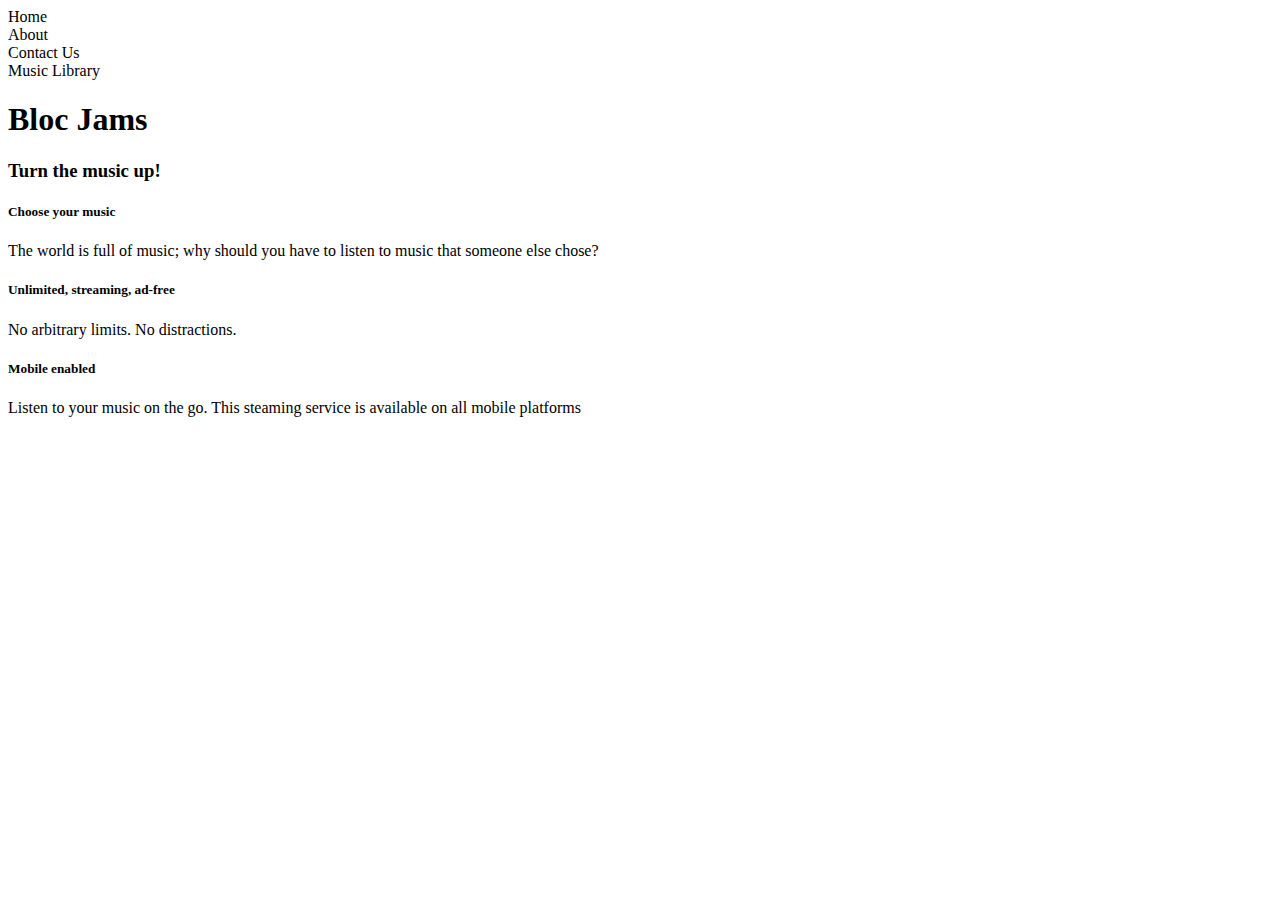
==== index.html @ e5f03ae5 "Assignment 6 Completed" ====
<!DOCTYPE html>
<html>
    <head>
        <title>Bloc Jams</title>
    </head>
    
    <body>
        
    <nav> <!-- Navigation bar -->
            <li>Home</li>
            <li>About</li>
            <li>Contact Us</li>
            <li>Music Library</li>        
    </nav> 
    
    <section> <!-- hero content -->
        <h1>Bloc Jams</h1>
        <h3>Turn the music up!</h3>
    </section>
        
    <section> <!-- selling points -->
        
             <h5>Choose your music</h5>
            <P>The world is full of music; why should you have to listen to music that someone else chose?</P>
        
            <h5>Unlimited, streaming, ad-free</h5>
            <p>No arbitrary limits. No distractions.</p>
        
            <h5>Mobile enabled</h5>
            <p>Listen to your music on the go. This steaming service is available on all mobile platforms</p>
    </section>
   
    </body>
</html>
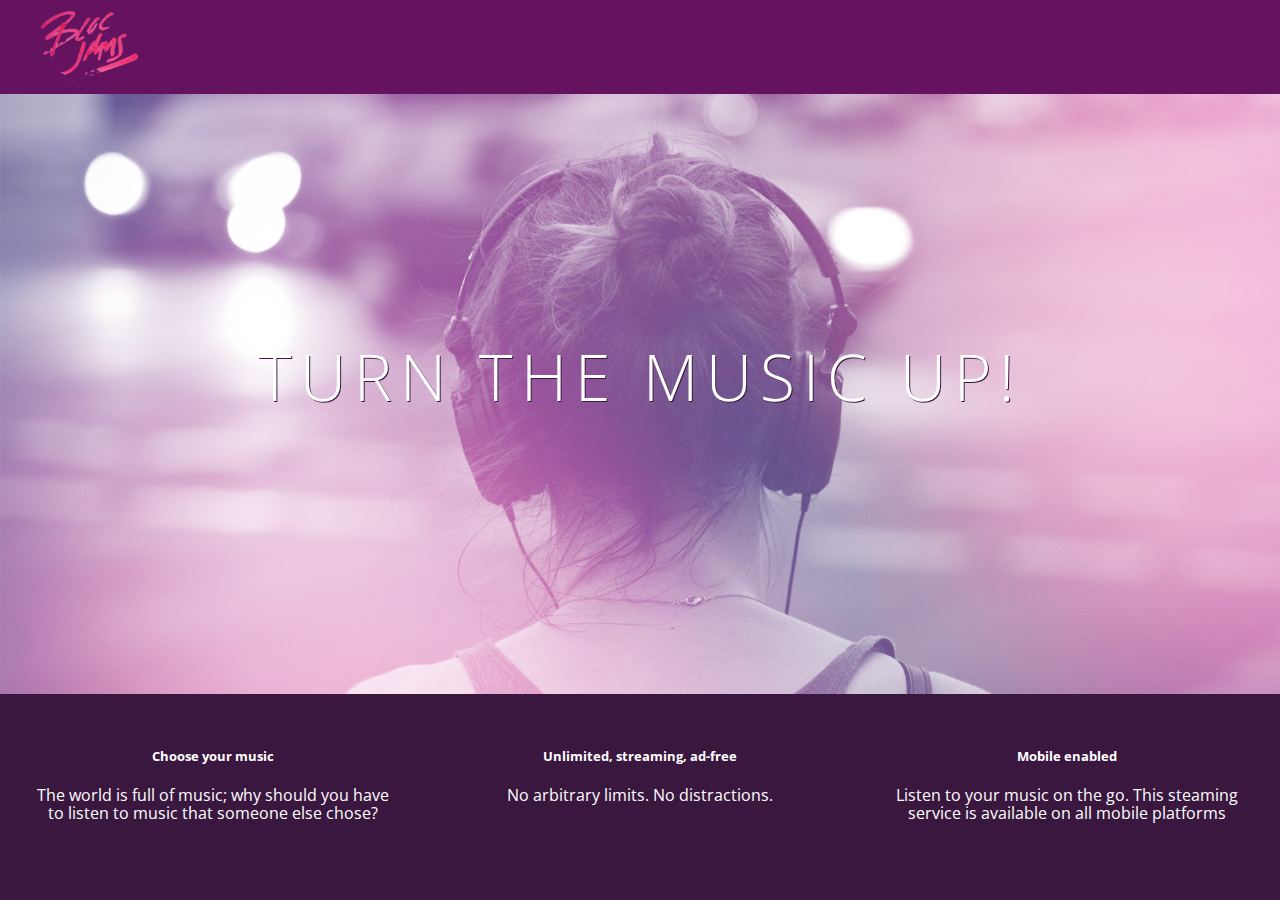
==== commit b0791190: "checkpoint 7" ====
--- a/index.html
+++ b/index.html
@@ -1,34 +1,40 @@
 <!DOCTYPE html>
 <html>
     <head>
+        <link rel="stylesheet" type="text/css" href="http://fonts.googleapis.com/css?family=Open+Sans:400,800,600,700,300">
+        <link rel="stylesheet" type="text/css" href="http://code.ionicframework.com/ionicons/2.0.1/css/ionicons.min.css">
+        <link rel="stylesheet" type="text/css" href="styles/normalize.css">
+        <link rel="stylesheet" type="text/css" href="styles/main.css">
         <title>Bloc Jams</title>
     </head>
     
-    <body>
+    <body class="landing">
         
-    <nav> <!-- Navigation bar -->
-            <li>Home</li>
-            <li>About</li>
-            <li>Contact Us</li>
-            <li>Music Library</li>        
+    <nav class="navbar"> <!-- Navigation bar -->
+        <img src="assets/images/bloc_jams_logo.png" alt="bloc jams logo" class="logo">   
     </nav> 
     
-    <section> <!-- hero content -->
-        <h1>Bloc Jams</h1>
-        <h3>Turn the music up!</h3>
+    <section class="hero-content"> <!-- hero content -->
+            <h1 class="hero-title">Turn the music up!</h1>
     </section>
         
-    <section> <!-- selling points -->
-        
-             <h5>Choose your music</h5>
-            <P>The world is full of music; why should you have to listen to music that someone else chose?</P>
-        
-            <h5>Unlimited, streaming, ad-free</h5>
-            <p>No arbitrary limits. No distractions.</p>
-        
-            <h5>Mobile enabled</h5>
-            <p>Listen to your music on the go. This steaming service is available on all mobile platforms</p>
+    <section class="selling-points"> <!-- selling points -->
+        <div class="point">
+            <span class="ion-music-note"></span>
+            <h5 class="point-title">Choose your music</h5>
+            <P class="point-description">The world is full of music; why should you have to listen to music that someone else chose?</P>
+        </div>
+        <div class="point">
+            <span class="ion-radio-waves"></span>
+            <h5 class="point-title">Unlimited, streaming, ad-free</h5>
+            <p class="point-description">No arbitrary limits. No distractions.</p>
+        </div>
+        <div class="point">
+            <span class="ion-iphone"></span>
+            <h5 class="point-title">Mobile enabled</h5>
+            <p class="point-description">Listen to your music on the go. This steaming service is available on all mobile platforms</p>
+        </div>
     </section>
    
     </body>
-</html>+</html>
--- a/styles/main.css
+++ b/styles/main.css
@@ -0,0 +1,75 @@
+html {
+    height: 100%; /* makes sure that our HTML takes up 100% of the browser window */ 
+    font-size: 100%; 
+}
+
+body {
+    font-family: 'Open Sans'; /*sets our font to the "open sans" typeface */ 
+    color: white; /* ses the text color to white */
+    min-height: 100% /* says the height of the body must be, at minimum 100% of the window */    
+}
+
+body.landing {
+    background-color: rgb(58,23,63); /* sets the background color to an RGB value (see below) */
+}
+
+.navbar {
+    padding: .5rem;
+    background-color: rgb(101,18,95)
+}
+
+.navbar .logo {
+    position: relative; /* positioning will be explain in a resource */ 
+    left: 2rem;
+}
+
+.hero-content {
+    position: relative; /* positioning will be explained in another source */ 
+    min-height: 600px; /* hero content must be at least 600 px */
+    background-image: url(../assets/images/bloc_jams_bg.jpg);
+    background-repeat: no-repeat;
+    background-position: center center; 
+    background-size: cover; 
+}
+
+.hero-content .hero-title{
+    position: absolute;
+    top: 40%; 
+    -webkit-transform: translateY(-50%); 
+    -moz-transform: translateY(-50%);
+    -ms-transform: translateY(-50%);
+    transform: translateY(-50%);
+    width: 100%; /* makes sure the title inhabits the full width of the container */
+    text-align: center; /* aligns text in the horizontal center of the element */ 
+    font-size: 4rem; /* specifies the size of the font in root em units */ 
+    font-weight: 300; /*makes the font thinner or ligher weight */
+    text-transform: uppercase; /* transforms the text to be all upercase lettering */ 
+    letter-spacing: .5rem; /* puts 0.5 root ems worth of space between each letter */ 
+    text-shadow: 1px 1px 0px rgb(58,23,63); /* creates a shadow underneath the text for readability over the image */
+}
+
+.selling-points {
+    position: relative;
+    display: table;
+    width: 100%;
+    -webkit-box-sizing: border-box; 
+    -moz-box-sizing: border-box; 
+    box-sizing: border-box;
+}
+
+.point {
+    display:table-cell;
+    position: relative;
+    width: 33.3%;
+    padding: 2rem;
+    text-align: center;
+}
+
+.point.point-title {
+    font-size: 1.25rem;
+}
+
+.ion-music-note, .ion-radio-waves, .ion-iphone {
+    color: rgb(233,50,117);
+    font-size: 5rem; 
+}
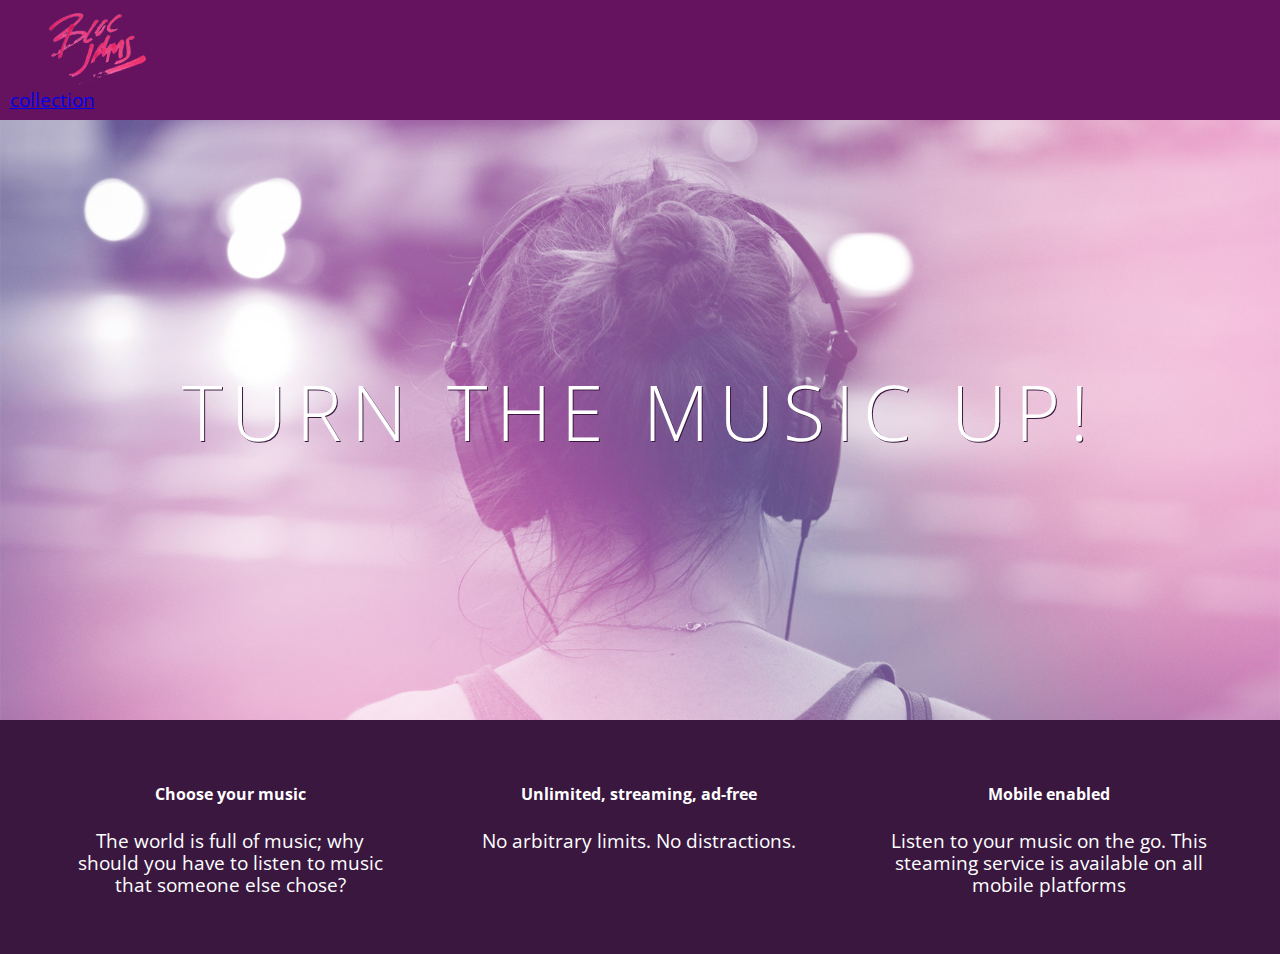
==== commit d39e6c5a: "Checkpoint 9 Complete" ====
--- a/index.html
+++ b/index.html
@@ -1,35 +1,43 @@
 <!DOCTYPE html>
 <html>
     <head>
+        <meta name="viewport" content="width=device-width, initial-scale=1">
         <link rel="stylesheet" type="text/css" href="http://fonts.googleapis.com/css?family=Open+Sans:400,800,600,700,300">
         <link rel="stylesheet" type="text/css" href="http://code.ionicframework.com/ionicons/2.0.1/css/ionicons.min.css">
         <link rel="stylesheet" type="text/css" href="styles/normalize.css">
         <link rel="stylesheet" type="text/css" href="styles/main.css">
+        <link rel="stylesheet" type="text/css" href="styles/landing.css">
+       
         <title>Bloc Jams</title>
     </head>
     
     <body class="landing">
         
     <nav class="navbar"> <!-- Navigation bar -->
-        <img src="assets/images/bloc_jams_logo.png" alt="bloc jams logo" class="logo">   
+        <a href="index.html" class="logo">
+            <img = src="assets/images/bloc_jams_logo.png" alt="bloc jams logo">
+        </a>
+        <div class ="links-container">
+            <a href="collection.html"class="navbar-link">collection</a>
+        </div>
     </nav> 
     
     <section class="hero-content"> <!-- hero content -->
             <h1 class="hero-title">Turn the music up!</h1>
     </section>
         
-    <section class="selling-points"> <!-- selling points -->
-        <div class="point">
+    <section class="selling-points container clearfix"> <!-- selling points -->
+        <div class="point column third">
             <span class="ion-music-note"></span>
             <h5 class="point-title">Choose your music</h5>
             <P class="point-description">The world is full of music; why should you have to listen to music that someone else chose?</P>
         </div>
-        <div class="point">
+        <div class="point column third">
             <span class="ion-radio-waves"></span>
             <h5 class="point-title">Unlimited, streaming, ad-free</h5>
             <p class="point-description">No arbitrary limits. No distractions.</p>
         </div>
-        <div class="point">
+        <div class="point column third">
             <span class="ion-iphone"></span>
             <h5 class="point-title">Mobile enabled</h5>
             <p class="point-description">Listen to your music on the go. This steaming service is available on all mobile platforms</p>
--- a/styles/main.css
+++ b/styles/main.css
@@ -1,3 +1,9 @@
+ *, *::before, *::after {
+     -moz-box-sizing: border-box;
+     -webkit-box-sizing: border-box;
+     box-sizing: border-box;
+ }
+
 html {
     height: 100%; /* makes sure that our HTML takes up 100% of the browser window */ 
     font-size: 100%; 
@@ -7,10 +13,6 @@
     font-family: 'Open Sans'; /*sets our font to the "open sans" typeface */ 
     color: white; /* ses the text color to white */
     min-height: 100% /* says the height of the body must be, at minimum 100% of the window */    
-}
-
-body.landing {
-    background-color: rgb(58,23,63); /* sets the background color to an RGB value (see below) */
 }
 
 .navbar {
@@ -23,53 +25,40 @@
     left: 2rem;
 }
 
-.hero-content {
-    position: relative; /* positioning will be explained in another source */ 
-    min-height: 600px; /* hero content must be at least 600 px */
-    background-image: url(../assets/images/bloc_jams_bg.jpg);
-    background-repeat: no-repeat;
-    background-position: center center; 
-    background-size: cover; 
+.container {
+    margin: 0 auto;
+    max-width: 64rem;
 }
 
-.hero-content .hero-title{
-    position: absolute;
-    top: 40%; 
-    -webkit-transform: translateY(-50%); 
-    -moz-transform: translateY(-50%);
-    -ms-transform: translateY(-50%);
-    transform: translateY(-50%);
-    width: 100%; /* makes sure the title inhabits the full width of the container */
-    text-align: center; /* aligns text in the horizontal center of the element */ 
-    font-size: 4rem; /* specifies the size of the font in root em units */ 
-    font-weight: 300; /*makes the font thinner or ligher weight */
-    text-transform: uppercase; /* transforms the text to be all upercase lettering */ 
-    letter-spacing: .5rem; /* puts 0.5 root ems worth of space between each letter */ 
-    text-shadow: 1px 1px 0px rgb(58,23,63); /* creates a shadow underneath the text for readability over the image */
+@media (min-width: 640px) {
+    html {font-size: 112%; }
+    .column {
+    float: left;
+    padding-left: 1rem; 
+    padding-right: 1rem;
+    }
+    
+    .column.full {width: 100%;}
+    .column.two-thirds {wdt: 66.7%;}
+    .column.half {width: 50%;}
+    .column.third {width: 33.3%;}
+    .column.fourth {width: 25%;}
+    .column.flow-opposite{float:right;}
 }
 
-.selling-points {
-    position: relative;
-    display: table;
-    width: 100%;
-    -webkit-box-sizing: border-box; 
-    -moz-box-sizing: border-box; 
-    box-sizing: border-box;
+
+
+@media (min-width: 1024px) {
+    html {font-size: 120%; }
 }
 
-.point {
-    display:table-cell;
-    position: relative;
-    width: 33.3%;
-    padding: 2rem;
-    text-align: center;
+
+.clearfix::before,
+.clearfix::after {
+   content: " ";
+   display: table;
 }
 
-.point.point-title {
-    font-size: 1.25rem;
-}
-
-.ion-music-note, .ion-radio-waves, .ion-iphone {
-    color: rgb(233,50,117);
-    font-size: 5rem; 
-}
+.clearfix::after {
+   clear: both;
+}--- a/styles/landing.css
+++ b/styles/landing.css
@@ -0,0 +1,49 @@
+body.landing {
+    background-color: rgb(58,23,63); /* sets the background color to an RGB value (see below) */
+}
+
+.hero-content {
+    position: relative; /* positioning will be explained in another source */ 
+    min-height: 600px; /* hero content must be at least 600 px */
+    background-image: url(../assets/images/bloc_jams_bg.jpg);
+    background-repeat: no-repeat;
+    background-position: center center; 
+    background-size: cover; 
+}
+
+.hero-content .hero-title{
+    position: absolute;
+    top: 40%; 
+    -webkit-transform: translateY(-50%); 
+    -moz-transform: translateY(-50%);
+    -ms-transform: translateY(-50%);
+    transform: translateY(-50%);
+    width: 100%; /* makes sure the title inhabits the full width of the container */
+    text-align: center; /* aligns text in the horizontal center of the element */ 
+    font-size: 4rem; /* specifies the size of the font in root em units */ 
+    font-weight: 300; /*makes the font thinner or ligher weight */
+    text-transform: uppercase; /* transforms the text to be all upercase lettering */ 
+    letter-spacing: .5rem; /* puts 0.5 root ems worth of space between each letter */ 
+    text-shadow: 1px 1px 0px rgb(58,23,63); /* creates a shadow underneath the text for readability over the image */
+}
+
+.selling-points {
+    position: relative;
+   
+   
+}
+
+.point {
+    position: relative;
+    padding: 2rem;
+    text-align: center;
+}
+
+.point.point-title {
+    font-size: 1.25rem;
+}
+
+.ion-music-note, .ion-radio-waves, .ion-iphone {
+    color: rgb(233,50,117);
+    font-size: 5rem; 
+}
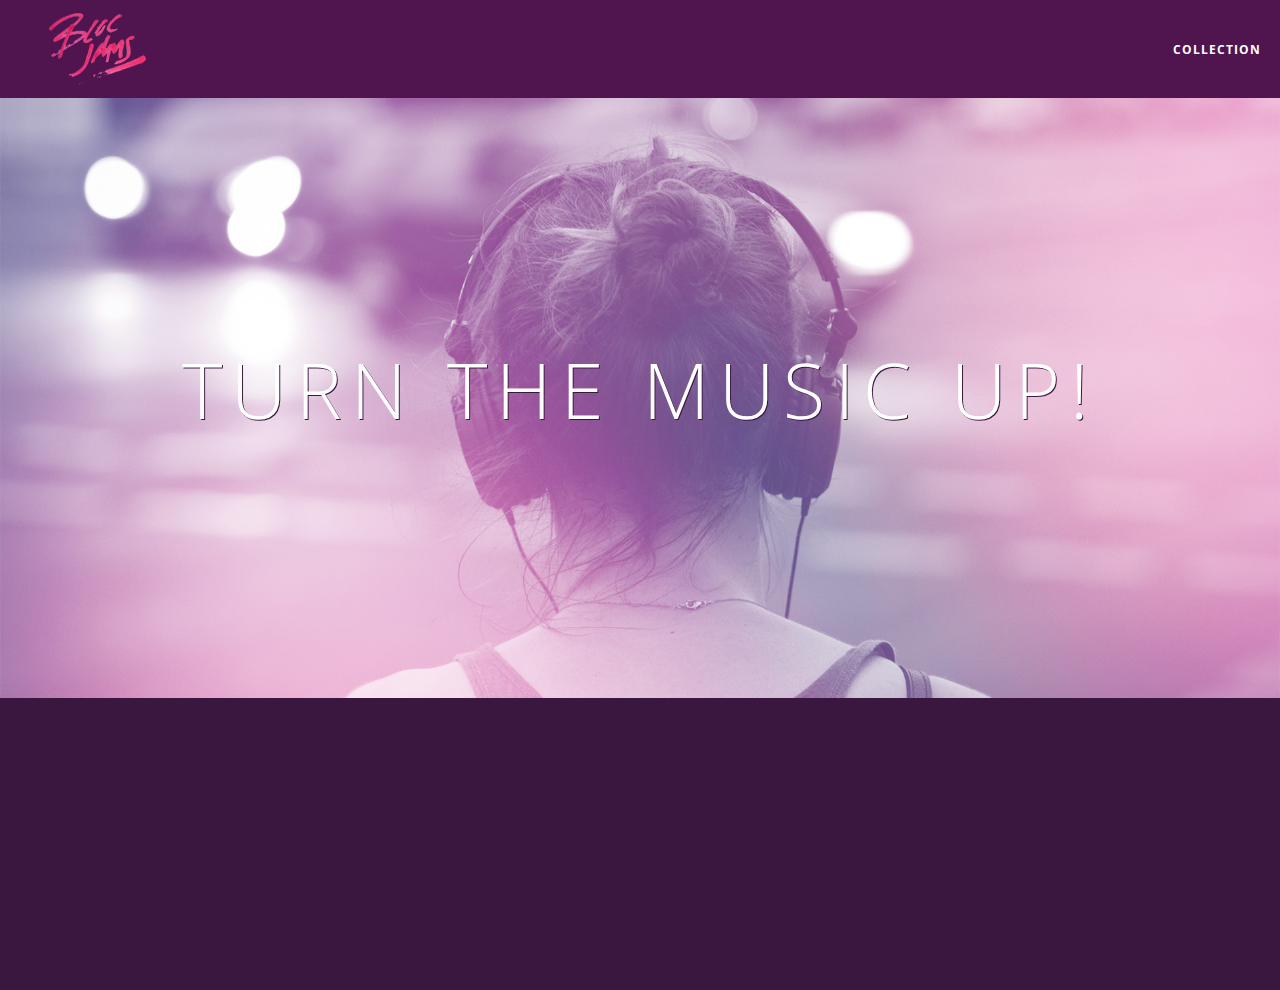
==== commit 035371ff: "Checkpoint 22 completed" ====
--- a/index.html
+++ b/index.html
@@ -43,6 +43,7 @@
             <p class="point-description">Listen to your music on the go. This steaming service is available on all mobile platforms</p>
         </div>
     </section>
-   
+        
+    <script src="scripts/landing.js"></script> 
     </body>
 </html>
--- a/styles/main.css
+++ b/styles/main.css
@@ -16,18 +16,55 @@
 }
 
 .navbar {
+    position: relative;
     padding: .5rem;
-    background-color: rgb(101,18,95)
+    background-color: rgba(101,18,95,0.5);
+    z-index: 1;
 }
 
 .navbar .logo {
     position: relative; /* positioning will be explain in a resource */ 
     left: 2rem;
+     cursor: pointer;
 }
 
+.navbar .links-container {
+     display: table;
+     position: absolute;
+     top: 0;
+     right: 0;
+     height: 100px;
+     color: white;
+     text-decoration: none;
+ }
+
+.links-container .navbar-link {
+     display: table-cell;
+     position: relative;
+     height: 100%;
+     padding-left: 1rem;
+     padding-right: 1rem;
+     vertical-align: middle;
+     color: white;
+     font-size: 0.625rem;
+     letter-spacing: 0.05rem;
+     font-weight: 700;
+     text-transform: uppercase;
+     text-decoration: none;
+     cursor: pointer;
+ }
+
+ .links-container .navbar-link:hover {
+     color: rgb(233,50,117);
+ }
+    
 .container {
     margin: 0 auto;
     max-width: 64rem;
+}
+
+.container .narrow {
+    max-width: 56rem;
 }
 
 @media (min-width: 640px) {
--- a/styles/landing.css
+++ b/styles/landing.css
@@ -29,14 +29,22 @@
 
 .selling-points {
     position: relative;
-   
-   
 }
 
 .point {
     position: relative;
     padding: 2rem;
     text-align: center;
+     opacity: 0;
+     -webkit-transform: scaleX(0.9) translateY(3rem);
+     -moz-transform: scaleX(0.9) translateY(3rem);
+     transform: scaleX(0.9) translateY(3rem);
+     -webkit-transition: all 0.25s ease-in-out;
+     -moz-transition: all 0.25s ease-in-out;
+     transition: all 0.25s ease-in-out;
+     -webkit-transition-delay: 0.2s;
+     -moz-transition-delay: 0.2s;
+     transition-delay: 0.2s;
 }
 
 .point.point-title {
